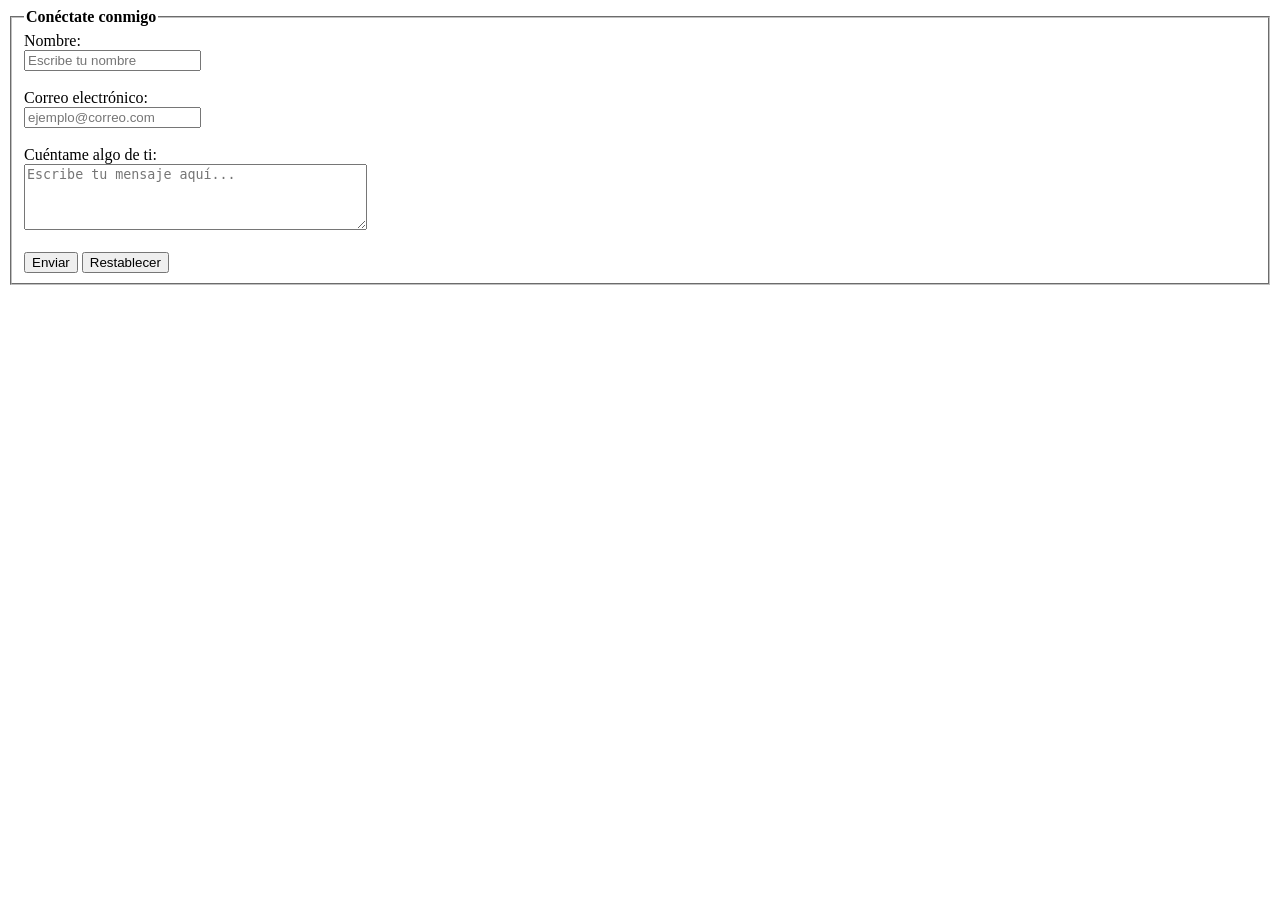
==== conectemos.html @ 923a0ee3 "Más html" ====
<!DOCTYPE html>
<html lang="en">
<head>
    <meta charset="UTF-8">
    <meta name="viewport" content="width=device-width, initial-scale=1.0">
    <title>Document</title>
</head>
<body>
    <header>

    </header>
    <main>
        <section id="conéctemos">
                <fieldset>
                    <legend><b>Conéctate conmigo</b></legend>
                    <label for="nombre">Nombre:</label><br>
                    <input type="text" id="nombre" name="nombre" required placeholder="Escribe tu nombre"><br><br>

                    <label for="email">Correo electrónico:</label><br>
                    <input type="email" id="email" name="email" required placeholder="ejemplo@correo.com"><br><br>

                    <label for="mensaje">Cuéntame algo de ti:</label><br>
                    <textarea id="mensaje" name="mensaje" rows="4" cols="40" required placeholder="Escribe tu mensaje aquí..."></textarea><br><br>

                    <button type="submit">Enviar</button>
                    <button type="reset">Restablecer</button>
                </fieldset>
            </form>
        </section>

    </main>
</body>
</html>
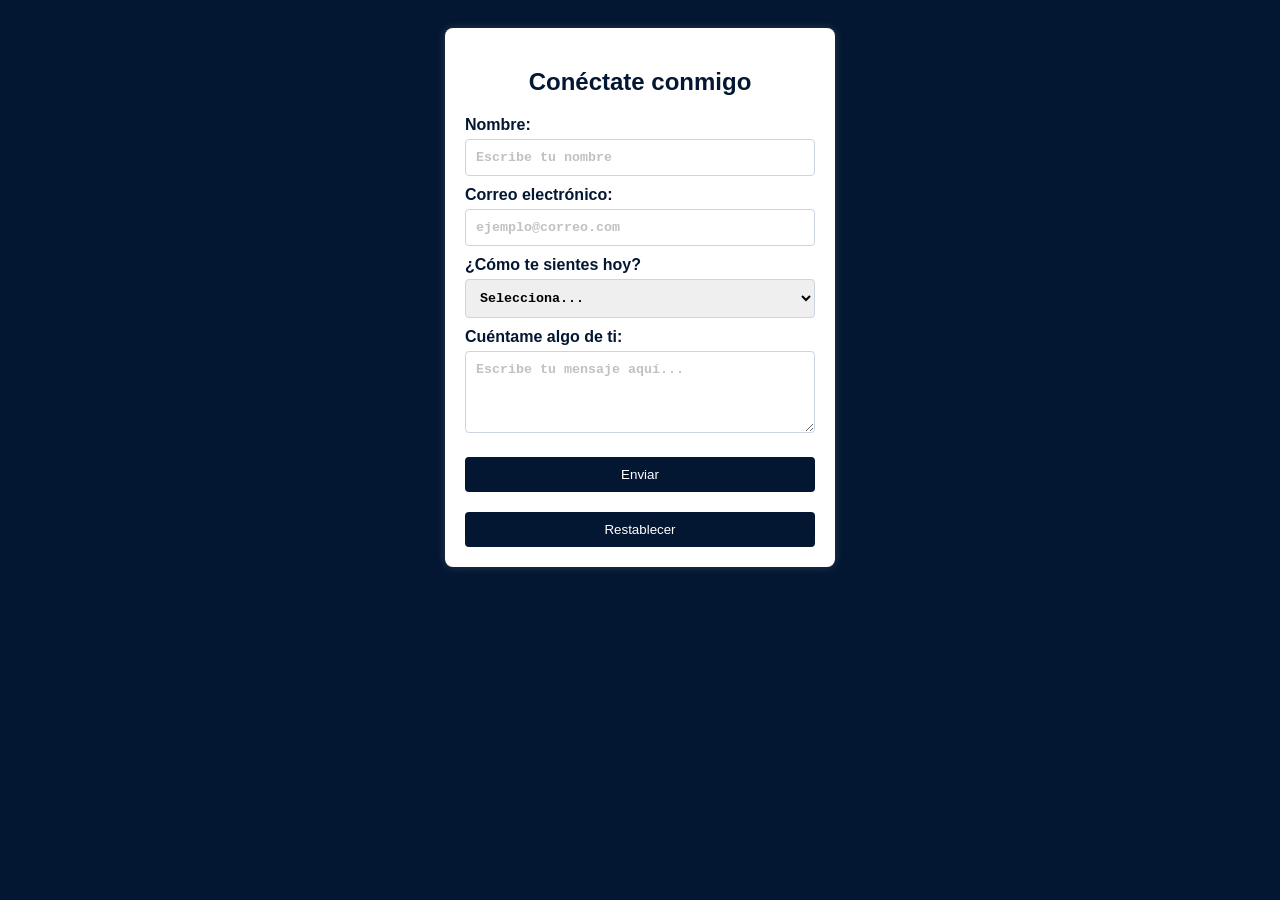
==== commit 40c69af8: "Mejoras" ====
--- a/conectemos.html
+++ b/conectemos.html
@@ -4,27 +4,38 @@
     <meta charset="UTF-8">
     <meta name="viewport" content="width=device-width, initial-scale=1.0">
     <title>Document</title>
+    <link rel="stylesheet" href="conectemos.css">
 </head>
 <body>
     <header>
 
     </header>
     <main>
-        <section id="conéctemos">
-                <fieldset>
-                    <legend><b>Conéctate conmigo</b></legend>
-                    <label for="nombre">Nombre:</label><br>
-                    <input type="text" id="nombre" name="nombre" required placeholder="Escribe tu nombre"><br><br>
+        <section>
+            <form>
+                    <h2>Conéctate conmigo</h2>
+                    <label for="nombre">Nombre:</label>
+                    <input type="text" id="nombre" name="nombre" required placeholder="Escribe tu nombre">
 
-                    <label for="email">Correo electrónico:</label><br>
-                    <input type="email" id="email" name="email" required placeholder="ejemplo@correo.com"><br><br>
+                    <label for="email">Correo electrónico:</label>
+                    <input type="email" id="email" name="email" required placeholder="ejemplo@correo.com">
 
-                    <label for="mensaje">Cuéntame algo de ti:</label><br>
-                    <textarea id="mensaje" name="mensaje" rows="4" cols="40" required placeholder="Escribe tu mensaje aquí..."></textarea><br><br>
+                    <label for="mood">¿Cómo te sientes hoy?</label>
+                    <select id="mood" name="mood">
+                    <option value="">Selecciona...</option>
+                    <option value="Feliz">Feliz</option>
+                    <option value="Pensativo">Pensativo</option>
+                    <option value="Tranquilo">Tranquilo</option>
+                    <option value="Motivado">Motivado</option>
+                    <option value="Cansado">Cansado</option>
+                    </select>
+
+                    <label for="mensaje">Cuéntame algo de ti:</label>
+                    <textarea id="mensaje" name="mensaje" rows="4" cols="40" required placeholder="Escribe tu mensaje aquí..."></textarea>
 
                     <button type="submit">Enviar</button>
                     <button type="reset">Restablecer</button>
-                </fieldset>
+               
             </form>
         </section>
 
--- a/conectemos.css
+++ b/conectemos.css
@@ -0,0 +1,72 @@
+body {
+    font-family: Arial, sans-serif;
+    background-color: #041732;
+    padding: 20px;
+}
+
+h2{
+    text-align: center;
+    color: #041732;
+}
+
+form {
+    background-color: #ffffff;
+    width: 350px;
+    margin: auto;
+    padding: 20px;
+    border-radius: 8px;
+    box-shadow: 0 0 10px rgba(255, 255, 255, 0.15);
+}
+
+legend {
+    text-align: center;
+    color: #041732;
+    font-weight: bold;
+    font-size:24px;
+    margin-bottom: 10px;
+}
+
+label {
+    display: block;
+    margin-top: 10px;
+    font-weight: bold;
+    color: #041732;
+}
+
+input::placeholder, textarea::placeholder, option::placeholder{
+    font-family: 'Courier New', Courier, monospace;
+    font-weight: bold;
+    color: #c1c1c1;
+}
+
+input, textarea, select{
+    font-family: 'Courier New', Courier, monospace;
+    font-weight: bold;
+}
+
+input, select, textarea, button {
+    width: 100%;
+    padding: 10px;
+    margin-top: 5px;
+    border: 1px solid #ccd4e0;
+    border-radius: 4px;
+    box-sizing: border-box;
+}
+
+input:focus, select:focus, textarea:focus {
+    border-color: #6f8abf;
+    outline: none;
+}
+
+button {
+    background-color: #041732;
+    color: white;
+    border: none;
+    margin-top: 20px;
+    cursor: pointer;
+}
+
+button:hover {
+    background-color: #0b2c66;
+}
+
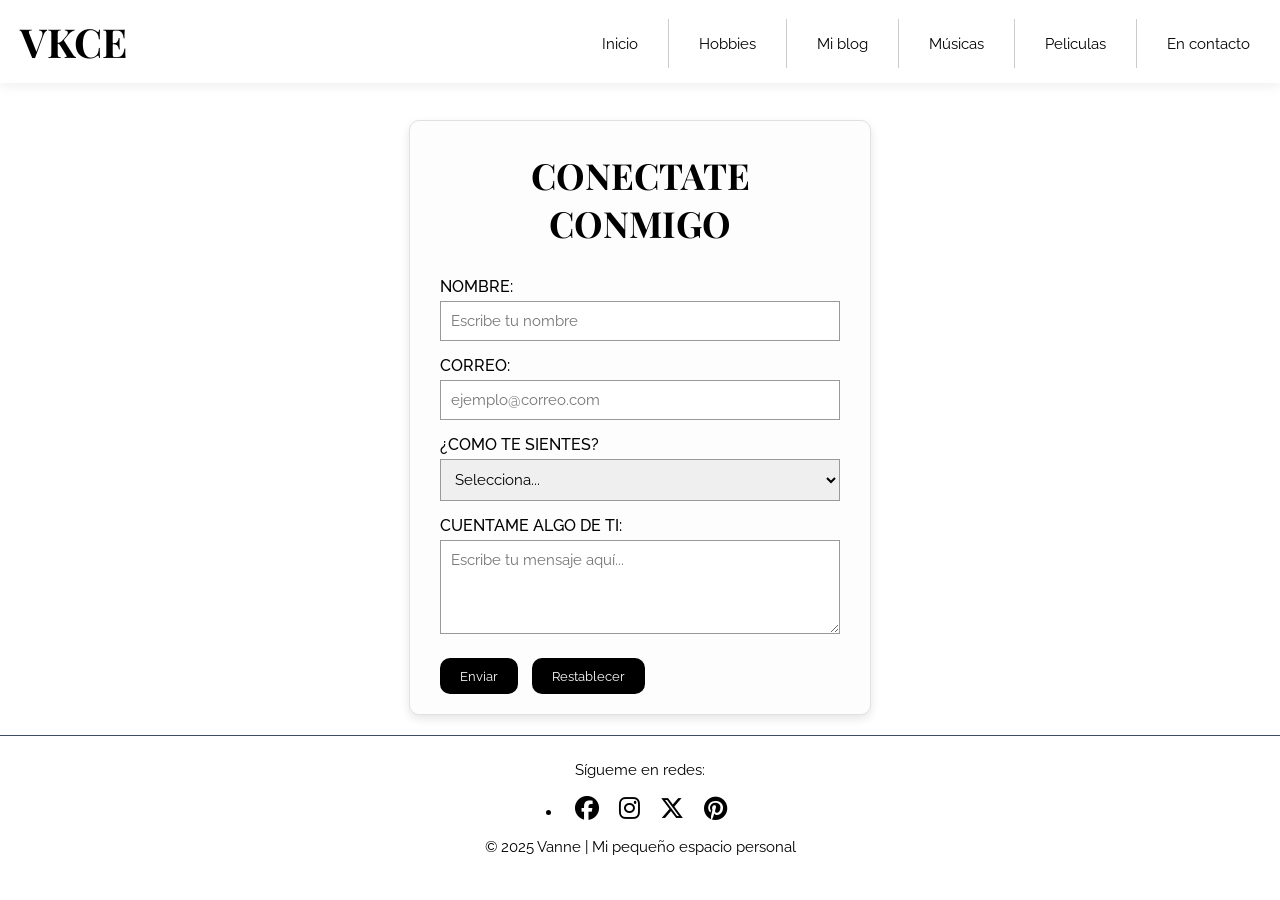
==== commit 2458a98b: "JS Y PY" ====
--- a/conectemos.html
+++ b/conectemos.html
@@ -1,44 +1,73 @@
 <!DOCTYPE html>
-<html lang="en">
+<html lang="es">
 <head>
     <meta charset="UTF-8">
     <meta name="viewport" content="width=device-width, initial-scale=1.0">
-    <title>Document</title>
-    <link rel="stylesheet" href="conectemos.css">
+    <title>Conéctate conmigo</title>
+    <link rel="stylesheet" href="css/conectemos.css">
+    <link rel="stylesheet" href="https://cdnjs.cloudflare.com/ajax/libs/font-awesome/6.5.0/css/all.min.css">
 </head>
+
 <body>
     <header>
+        <nav>
+            <ul class="menu">
+                <li class="titulo">VKCE</li>
+                <li><a href="proyecto.html">Inicio</a></li>
+                <li><a href="hobbies.html">Hobbies</a></li>
+                <li><a href="miblog.html">Mi blog</a></li>
+                <li><a href="musica.html">Músicas</a></li>
+                <li><a href="peliculas.html">Peliculas</a></li>
+                <li><a href="conectemos.html">En contacto</a></li>
+            </ul>
+        </nav>
+    </header>
 
-    </header>
     <main>
         <section>
-            <form>
-                    <h2>Conéctate conmigo</h2>
-                    <label for="nombre">Nombre:</label>
-                    <input type="text" id="nombre" name="nombre" required placeholder="Escribe tu nombre">
+            <form id="contacForm" action="http://localhost:8000/enviar" method="post">
+                <h2>CONECTATE CONMIGO</h2>
 
-                    <label for="email">Correo electrónico:</label>
-                    <input type="email" id="email" name="email" required placeholder="ejemplo@correo.com">
+                <label for="nombre">NOMBRE:</label>
+                <input type="text" id="nombre" name="nombre" required placeholder="Escribe tu nombre">
 
-                    <label for="mood">¿Cómo te sientes hoy?</label>
-                    <select id="mood" name="mood">
+                <label for="email">CORREO: </label>
+                <input type="email" id="email" name="email" required placeholder="ejemplo@correo.com">
+
+                <label for="mood">¿COMO TE SIENTES?</label>
+                <select id="mood" name="mood">
                     <option value="">Selecciona...</option>
                     <option value="Feliz">Feliz</option>
                     <option value="Pensativo">Pensativo</option>
                     <option value="Tranquilo">Tranquilo</option>
                     <option value="Motivado">Motivado</option>
                     <option value="Cansado">Cansado</option>
-                    </select>
+                </select>
 
-                    <label for="mensaje">Cuéntame algo de ti:</label>
-                    <textarea id="mensaje" name="mensaje" rows="4" cols="40" required placeholder="Escribe tu mensaje aquí..."></textarea>
+                <label for="mensaje">CUENTAME ALGO DE TI:</label>
+                <textarea id="mensaje" name="mensaje" rows="4" cols="40" required placeholder="Escribe tu mensaje aquí..."></textarea>
 
-                    <button type="submit">Enviar</button>
-                    <button type="reset">Restablecer</button>
-               
+                <button type="submit">Enviar</button>
+                <button type="reset">Restablecer</button>
+
+                <p msgSuccess style="color: green; display: none;"></p>
             </form>
+
         </section>
+    </main>
 
-    </main>
+    <footer>
+        <p>Sígueme en redes:</p>
+        <li class="redes">
+            <a href="#"><i class="fa-brands fa-facebook"></i></a>
+            <a href="#"><i class="fa-brands fa-instagram"></i></a>
+            <a href="#"><i class="fa-brands fa-x-twitter"></i></a>
+            <a href="#"><i class="fa-brands fa-pinterest"></i></a>
+        </li>
+        <p>© 2025 Vanne | Mi pequeño espacio personal</p>
+    </footer>
+
+    <script src="js/general.js"></script>
+    <script src="js/conectemos.js"></script>
 </body>
-</html>+</html>
--- a/css/conectemos.css
+++ b/css/conectemos.css
@@ -0,0 +1,152 @@
+@import url('https://fonts.googleapis.com/css2?family=Playfair+Display:ital,wght@0,400..900;1,400..900&family=Raleway:ital,wght@0,100..900;1,100..900&display=swap');
+
+body {
+    font-family: 'Raleway', sans-serif;
+    margin: 0;
+    padding: 0;
+    background-color: #ffffff;
+    color: #000000;
+    text-align: center;
+    display: grid;
+    grid-template-rows: auto 1fr auto;
+}
+
+header {
+    position: fixed;
+    top: 0;
+    left: 0;
+    width: 100%;
+    background-color: #ffffff;
+    box-shadow: 0 4px 10px rgba(113, 113, 113, 0.1);
+}
+
+nav {
+    padding: 15px 0;
+}
+
+
+.titulo {
+    font-weight: bold;
+    margin-right: auto;
+}
+
+.menu {
+    display: flex;
+    justify-content:flex-end;
+    align-items: flex-end;
+    list-style: none;
+    margin: 0;
+    padding: 0;
+}
+
+.menu li {
+    border-right: 1px solid #ccc;
+    padding: 15px 30px;
+}
+
+.menu li:last-child, li:first-child{
+    border-right: none;
+}
+
+.menu a {
+    text-decoration: none;
+    color: #000;
+    font-size: 15px;
+}
+
+.menu li:first-child {
+    padding: 0 20px;
+    font-size: 40px;
+    font-family: 'Playfair Display', serif;
+}
+
+main {
+    padding-top: 100px; 
+}
+
+form {
+    max-width: 400px;
+    margin: 20px auto;
+    text-align: left;
+    border: 1px solid #e1e1e1;
+    border-radius: 10px;
+    padding: 0 30px 20px 30px;
+    background-color: #fdfdfd;
+    box-shadow: 0 4px 10px rgba(0,0,0,0.1);
+}
+
+form h2 {
+    font-family: 'Playfair Display', serif;
+    font-size: 36px;
+    text-align: center;
+}
+
+label {
+    display: block;
+    margin-top: 15px;
+    font-weight: 500;
+}
+
+input, select, textarea {
+    width: 100%;
+    padding: 10px;
+    margin-top: 5px;
+    border: 1px solid #999;
+    font-family: 'Raleway', sans-serif;
+    font-size: 15px;
+    box-sizing: border-box;
+}
+
+button {
+    background-color: #000;
+    color: #fff;
+    border: none;
+    padding: 10px 20px;
+    margin-top: 20px;
+    margin-right: 10px;
+    border-radius: 10px;
+    font-family: 'Raleway', sans-serif;
+    cursor: pointer;
+    transition: background-color 0.3s ease;
+}
+
+footer {
+    background-color: #ffffff; 
+    padding: 10px;
+    color: #000000;
+    font-size: 15px;
+    border-top: 1px solid #3E4C66;
+}
+
+
+.redes a {
+    color: #000;
+    font-size: 24px;
+    margin: 0 8px;
+    transition: transform 0.3s ease, color 0.3s ease;
+}
+
+.redes a:hover {
+    transform: scale(1.2);
+    color: #a0a0a0;
+}
+
+@media (max-width: 768px) {
+    .menu {
+        flex-direction: column;
+    }
+
+    .menu li {
+        border: none;
+        padding: 8px 0;
+    }
+
+    form {
+        width: 85%;
+        margin: 30px auto;
+    }
+
+    form h2 {
+        font-size: 28px;
+    }
+}
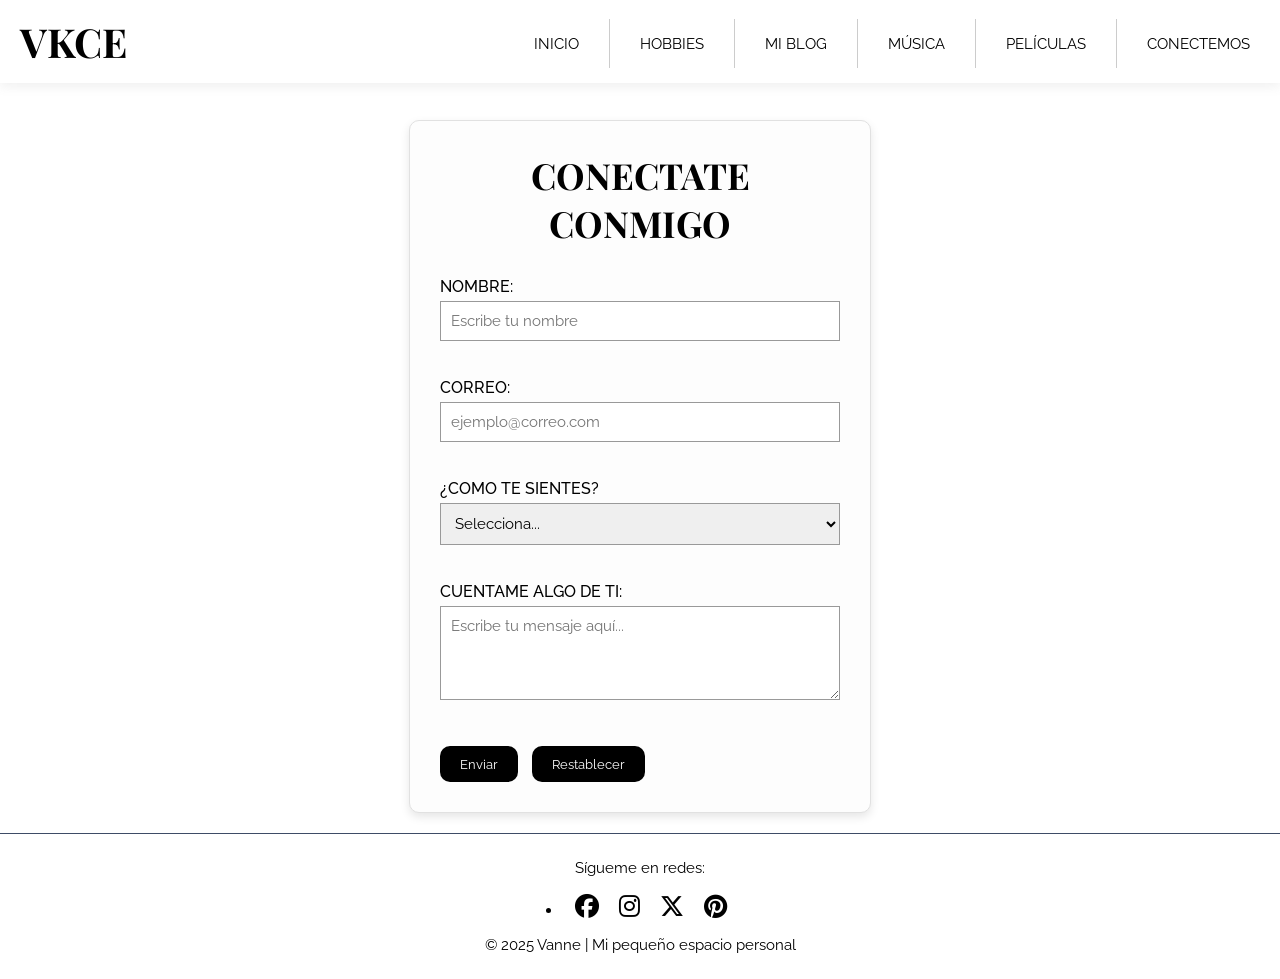
==== commit 86abcd21: "Prueba" ====
--- a/conectemos.html
+++ b/conectemos.html
@@ -4,7 +4,7 @@
     <meta charset="UTF-8">
     <meta name="viewport" content="width=device-width, initial-scale=1.0">
     <title>Conéctate conmigo</title>
-    <link rel="stylesheet" href="css/conectemos.css">
+    <link rel="stylesheet" href="/static/css/conectemos.css">
     <link rel="stylesheet" href="https://cdnjs.cloudflare.com/ajax/libs/font-awesome/6.5.0/css/all.min.css">
 </head>
 
@@ -13,26 +13,29 @@
         <nav>
             <ul class="menu">
                 <li class="titulo">VKCE</li>
-                <li><a href="proyecto.html">Inicio</a></li>
-                <li><a href="hobbies.html">Hobbies</a></li>
-                <li><a href="miblog.html">Mi blog</a></li>
-                <li><a href="musica.html">Músicas</a></li>
-                <li><a href="peliculas.html">Peliculas</a></li>
-                <li><a href="conectemos.html">En contacto</a></li>
+                <li><a href="/home">Inicio</a></li>
+                <li><a href="/hobbies">Hobbies</a></li>
+                <li><a href="/miblog">Mi blog</a></li>
+                <li><a href="/musica">Música</a></li>
+                <li><a href="/peliculas">Películas</a></li>
+                <li><a href="/conectemos">Conectemos</a></li>
             </ul>
         </nav>
     </header>
 
     <main>
         <section>
-            <form id="contacForm" action="http://localhost:8000/enviar" method="post">
+            <form id="contacForm" action="/enviar" method="post">
+
                 <h2>CONECTATE CONMIGO</h2>
 
                 <label for="nombre">NOMBRE:</label>
-                <input type="text" id="nombre" name="nombre" required placeholder="Escribe tu nombre">
+                <input type="text" id="nombre" name="nombre" placeholder="Escribe tu nombre">
+                <div class="error" id="error-nombre"></div>
 
                 <label for="email">CORREO: </label>
-                <input type="email" id="email" name="email" required placeholder="ejemplo@correo.com">
+                <input type="email" id="email" name="email" placeholder="ejemplo@correo.com">
+                <div class="error" id="error-email"></div>
 
                 <label for="mood">¿COMO TE SIENTES?</label>
                 <select id="mood" name="mood">
@@ -43,14 +46,16 @@
                     <option value="Motivado">Motivado</option>
                     <option value="Cansado">Cansado</option>
                 </select>
+                <div class="error" id="error-mood"></div>
 
                 <label for="mensaje">CUENTAME ALGO DE TI:</label>
-                <textarea id="mensaje" name="mensaje" rows="4" cols="40" required placeholder="Escribe tu mensaje aquí..."></textarea>
+                <textarea id="mensaje" name="mensaje" rows="4" cols="40" placeholder="Escribe tu mensaje aquí..."></textarea>
+                <div class="error" id="error-mensaje"></div>
 
                 <button type="submit">Enviar</button>
                 <button type="reset">Restablecer</button>
 
-                <p msgSuccess style="color: green; display: none;"></p>
+                <div id="resultado" style="margin-top:10px; font-weight:bold;"></div>
             </form>
 
         </section>
@@ -67,7 +72,8 @@
         <p>© 2025 Vanne | Mi pequeño espacio personal</p>
     </footer>
 
-    <script src="js/general.js"></script>
-    <script src="js/conectemos.js"></script>
+    <script src="/static/js/formulario.js" defer></script>
+    <script src="/static/js/general.js" defer></script>
+
 </body>
 </html>
--- a/static/css/conectemos.css
+++ b/static/css/conectemos.css
@@ -0,0 +1,164 @@
+@import url('https://fonts.googleapis.com/css2?family=Playfair+Display:ital,wght@0,400..900;1,400..900&family=Raleway:ital,wght@0,100..900;1,100..900&display=swap');
+
+body {
+    font-family: 'Raleway', sans-serif;
+    margin: 0;
+    padding: 0;
+    background-color: #ffffff;
+    color: #000000;
+    text-align: center;
+    display: grid;
+    grid-template-rows: auto 1fr auto;
+}
+
+header {
+    position: fixed;
+    top: 0;
+    left: 0;
+    width: 100%;
+    background-color: #ffffff;
+    box-shadow: 0 4px 10px rgba(113, 113, 113, 0.1);
+}
+
+nav {
+    padding: 15px 0;
+    text-transform: uppercase;
+}
+
+nav ul li a.active {
+  color: #000000;
+  font-weight: bolder;
+}
+
+.titulo {
+    font-weight: bold;
+    margin-right: auto;
+}
+
+.menu {
+    display: flex;
+    justify-content:flex-end;
+    align-items: flex-end;
+    list-style: none;
+    margin: 0;
+    padding: 0;
+}
+
+.menu li {
+    border-right: 1px solid #ccc;
+    padding: 15px 30px;
+}
+
+.menu li:last-child, li:first-child{
+    border-right: none;
+}
+
+.menu a {
+    text-decoration: none;
+    color: #000;
+    font-size: 15px;
+}
+
+.menu li:first-child {
+    padding: 0 20px;
+    font-size: 40px;
+    font-family: 'Playfair Display', serif;
+}
+
+main {
+    padding-top: 100px; 
+}
+
+form {
+    max-width: 400px;
+    margin: 20px auto;
+    text-align: left;
+    border: 1px solid #e1e1e1;
+    border-radius: 10px;
+    padding: 0 30px 20px 30px;
+    background-color: #fdfdfd;
+    box-shadow: 0 4px 10px rgba(0,0,0,0.1);
+}
+
+form h2 {
+    font-family: 'Playfair Display', serif;
+    font-size: 36px;
+    text-align: center;
+}
+
+label {
+    display: block;
+    margin-top: 15px;
+    font-weight: 500;
+}
+
+input, select, textarea {
+    width: 100%;
+    padding: 10px;
+    margin-top: 5px;
+    border: 1px solid #999;
+    font-family: 'Raleway', sans-serif;
+    font-size: 15px;
+    box-sizing: border-box;
+}
+
+button {
+    background-color: #000;
+    color: #fff;
+    border: none;
+    padding: 10px 20px;
+    margin-top: 20px;
+    margin-right: 10px;
+    border-radius: 10px;
+    font-family: 'Raleway', sans-serif;
+    cursor: pointer;
+    transition: background-color 0.3s ease;
+}
+
+footer {
+    background-color: #ffffff; 
+    padding: 10px;
+    color: #000000;
+    font-size: 15px;
+    border-top: 1px solid #3E4C66;
+}
+
+
+.redes a {
+    color: #000;
+    font-size: 24px;
+    margin: 0 8px;
+    transition: transform 0.3s ease, color 0.3s ease;
+}
+
+.redes a:hover {
+    transform: scale(1.2);
+    color: #a0a0a0;
+}
+
+.error {
+    color: red;
+    font-size: 0.9em;
+    margin-top: 4px;
+    height: 18px; /* para que no cambie el layout al mostrar/ocultar */
+}
+
+@media (max-width: 768px) {
+    .menu {
+        flex-direction: column;
+    }
+
+    .menu li {
+        border: none;
+        padding: 8px 0;
+    }
+
+    form {
+        width: 85%;
+        margin: 30px auto;
+    }
+
+    form h2 {
+        font-size: 28px;
+    }
+}
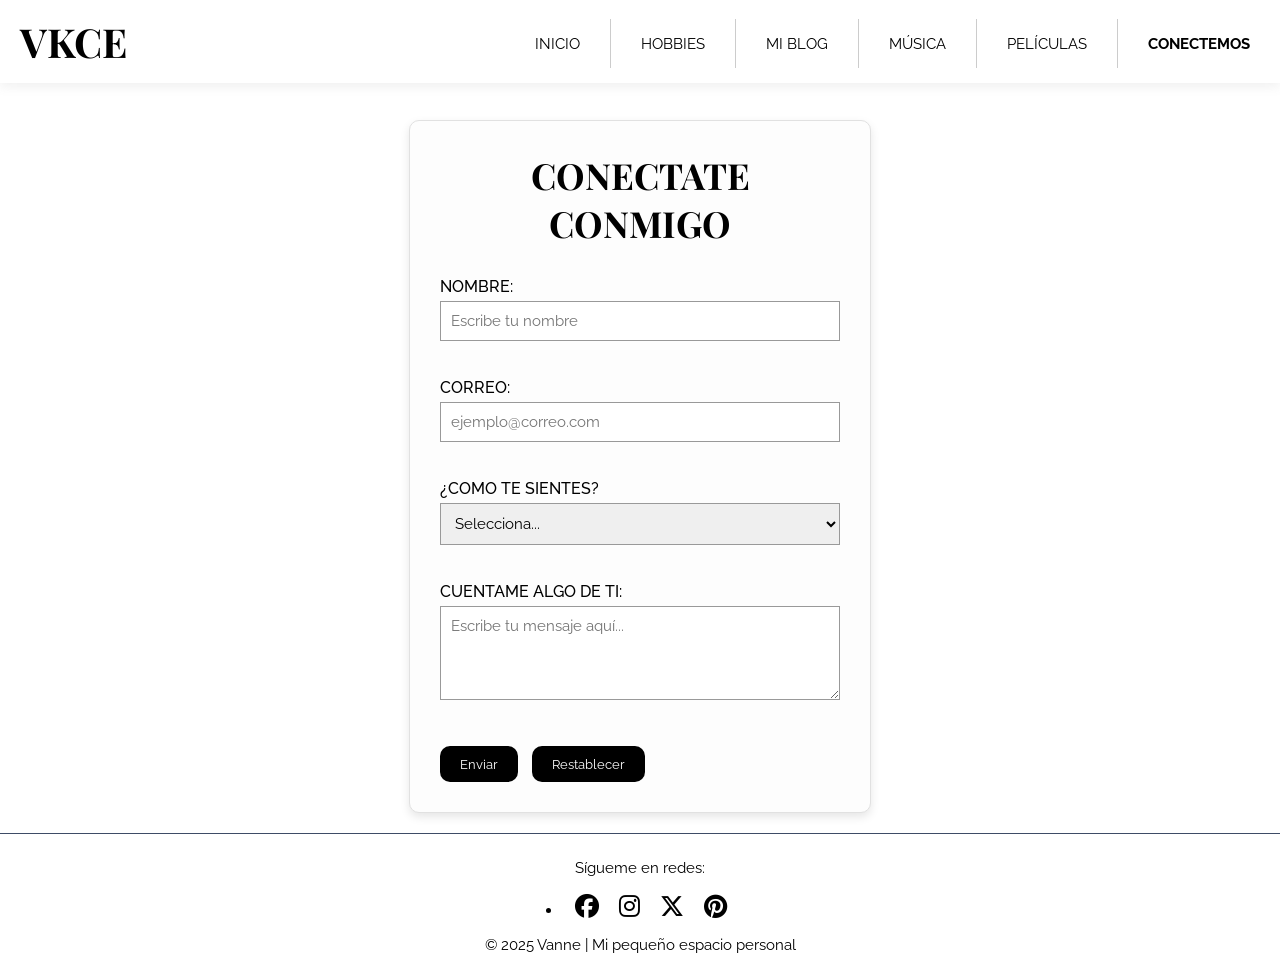
==== commit 4f614a46: "Prueba" ====
--- a/conectemos.html
+++ b/conectemos.html
@@ -4,7 +4,7 @@
     <meta charset="UTF-8">
     <meta name="viewport" content="width=device-width, initial-scale=1.0">
     <title>Conéctate conmigo</title>
-    <link rel="stylesheet" href="/static/css/conectemos.css">
+    <link rel="stylesheet" href="css/conectemos.css">
     <link rel="stylesheet" href="https://cdnjs.cloudflare.com/ajax/libs/font-awesome/6.5.0/css/all.min.css">
 </head>
 
@@ -13,12 +13,13 @@
         <nav>
             <ul class="menu">
                 <li class="titulo">VKCE</li>
-                <li><a href="/home">Inicio</a></li>
-                <li><a href="/hobbies">Hobbies</a></li>
-                <li><a href="/miblog">Mi blog</a></li>
-                <li><a href="/musica">Música</a></li>
-                <li><a href="/peliculas">Películas</a></li>
-                <li><a href="/conectemos">Conectemos</a></li>
+                <li><a href="index.html">Inicio</a></li>
+                <li><a href="hobbies.html">Hobbies</a></li>
+                <li><a href="miblog.html">Mi blog</a></li>
+                <li><a href="musica.html">Música</a></li>
+                <li><a href="peliculas.html">Películas</a></li>
+                <li><a href="conectemos.html">Conectemos</a></li>
+
             </ul>
         </nav>
     </header>
@@ -72,8 +73,8 @@
         <p>© 2025 Vanne | Mi pequeño espacio personal</p>
     </footer>
 
-    <script src="/static/js/formulario.js" defer></script>
-    <script src="/static/js/general.js" defer></script>
+    <script src="js/formulario.js" defer></script>
+    <script src="js/general.js" defer></script>
 
 </body>
 </html>
--- a/css/conectemos.css
+++ b/css/conectemos.css
@@ -0,0 +1,164 @@
+@import url('https://fonts.googleapis.com/css2?family=Playfair+Display:ital,wght@0,400..900;1,400..900&family=Raleway:ital,wght@0,100..900;1,100..900&display=swap');
+
+body {
+    font-family: 'Raleway', sans-serif;
+    margin: 0;
+    padding: 0;
+    background-color: #ffffff;
+    color: #000000;
+    text-align: center;
+    display: grid;
+    grid-template-rows: auto 1fr auto;
+}
+
+header {
+    position: fixed;
+    top: 0;
+    left: 0;
+    width: 100%;
+    background-color: #ffffff;
+    box-shadow: 0 4px 10px rgba(113, 113, 113, 0.1);
+}
+
+nav {
+    padding: 15px 0;
+    text-transform: uppercase;
+}
+
+nav ul li a.active {
+  color: #000000;
+  font-weight: bolder;
+}
+
+.titulo {
+    font-weight: bold;
+    margin-right: auto;
+}
+
+.menu {
+    display: flex;
+    justify-content:flex-end;
+    align-items: flex-end;
+    list-style: none;
+    margin: 0;
+    padding: 0;
+}
+
+.menu li {
+    border-right: 1px solid #ccc;
+    padding: 15px 30px;
+}
+
+.menu li:last-child, li:first-child{
+    border-right: none;
+}
+
+.menu a {
+    text-decoration: none;
+    color: #000;
+    font-size: 15px;
+}
+
+.menu li:first-child {
+    padding: 0 20px;
+    font-size: 40px;
+    font-family: 'Playfair Display', serif;
+}
+
+main {
+    padding-top: 100px; 
+}
+
+form {
+    max-width: 400px;
+    margin: 20px auto;
+    text-align: left;
+    border: 1px solid #e1e1e1;
+    border-radius: 10px;
+    padding: 0 30px 20px 30px;
+    background-color: #fdfdfd;
+    box-shadow: 0 4px 10px rgba(0,0,0,0.1);
+}
+
+form h2 {
+    font-family: 'Playfair Display', serif;
+    font-size: 36px;
+    text-align: center;
+}
+
+label {
+    display: block;
+    margin-top: 15px;
+    font-weight: 500;
+}
+
+input, select, textarea {
+    width: 100%;
+    padding: 10px;
+    margin-top: 5px;
+    border: 1px solid #999;
+    font-family: 'Raleway', sans-serif;
+    font-size: 15px;
+    box-sizing: border-box;
+}
+
+button {
+    background-color: #000;
+    color: #fff;
+    border: none;
+    padding: 10px 20px;
+    margin-top: 20px;
+    margin-right: 10px;
+    border-radius: 10px;
+    font-family: 'Raleway', sans-serif;
+    cursor: pointer;
+    transition: background-color 0.3s ease;
+}
+
+footer {
+    background-color: #ffffff; 
+    padding: 10px;
+    color: #000000;
+    font-size: 15px;
+    border-top: 1px solid #3E4C66;
+}
+
+
+.redes a {
+    color: #000;
+    font-size: 24px;
+    margin: 0 8px;
+    transition: transform 0.3s ease, color 0.3s ease;
+}
+
+.redes a:hover {
+    transform: scale(1.2);
+    color: #a0a0a0;
+}
+
+.error {
+    color: red;
+    font-size: 0.9em;
+    margin-top: 4px;
+    height: 18px; /* para que no cambie el layout al mostrar/ocultar */
+}
+
+@media (max-width: 768px) {
+    .menu {
+        flex-direction: column;
+    }
+
+    .menu li {
+        border: none;
+        padding: 8px 0;
+    }
+
+    form {
+        width: 85%;
+        margin: 30px auto;
+    }
+
+    form h2 {
+        font-size: 28px;
+    }
+}
